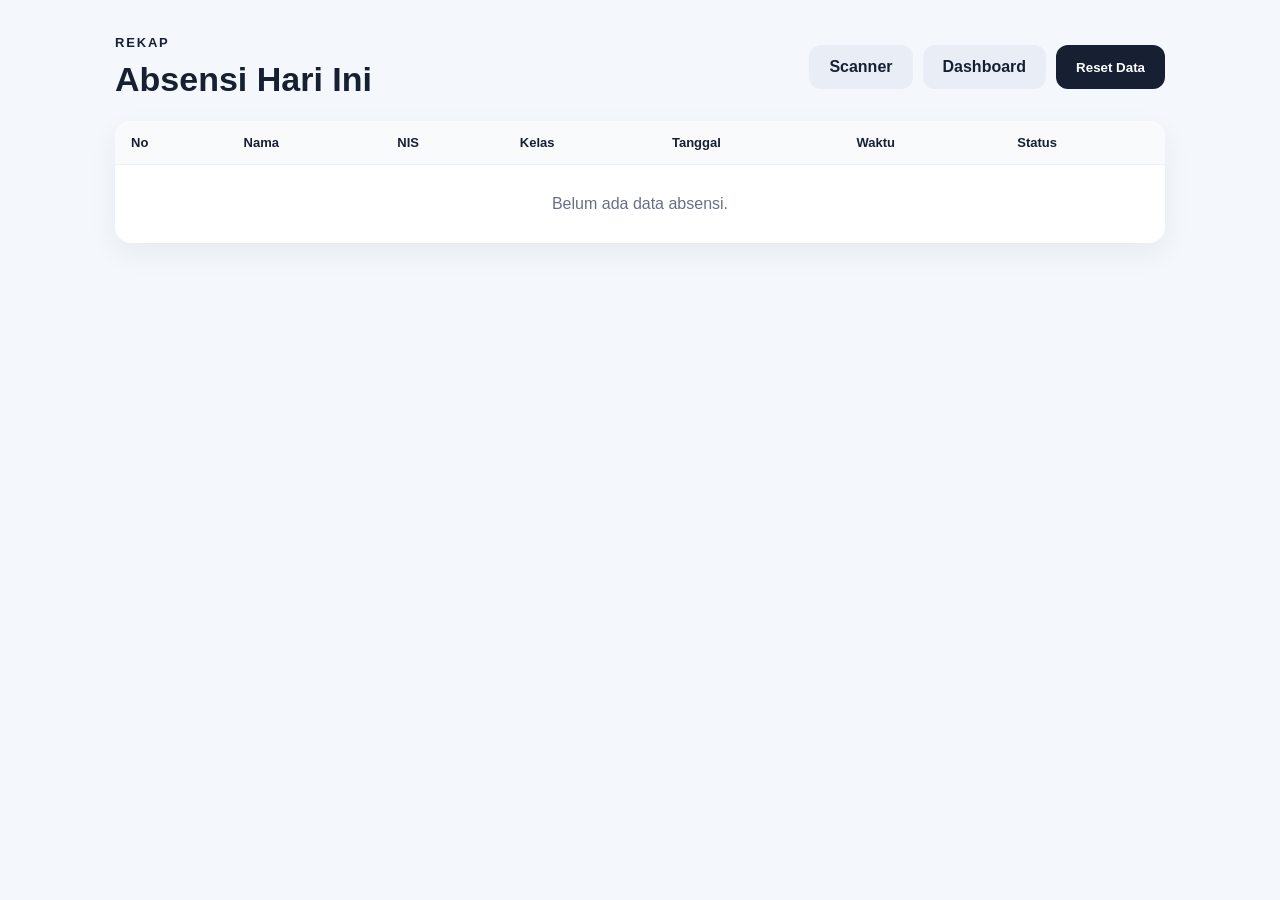
==== attendance.html @ 7885012b "feat: add attendance recap page" ====
<!DOCTYPE html>
<html lang="id">
<head>
  <meta charset="UTF-8">
  <meta name="viewport" content="width=device-width, initial-scale=1.0">
  <title>Rekap Absensi - Absensi QR</title>
  <link rel="stylesheet" href="css/style.css">
</head>
<body>
  <main class="page">
    <div class="page-header">
      <div><p class="eyebrow">REKAP</p><h1>Absensi Hari Ini</h1></div>
      <div class="actions">
        <a class="button secondary" href="scanner.html">Scanner</a>
        <a class="button secondary" href="index.html">Dashboard</a>
        <button id="clear-data" class="button" type="button">Reset Data</button>
      </div>
    </div>
    <div class="table-wrap">
      <table>
        <thead><tr><th>No</th><th>Nama</th><th>NIS</th><th>Kelas</th><th>Tanggal</th><th>Waktu</th><th>Status</th></tr></thead>
        <tbody id="attendance-body"></tbody>
      </table>
      <div id="empty" class="empty" hidden>Belum ada data absensi.</div>
    </div>
  </main>
  <script>
    const KEY = 'absensi_qr_records';
    const body = document.getElementById('attendance-body');
    const empty = document.getElementById('empty');

    function render() {
      const records = JSON.parse(localStorage.getItem(KEY) || '[]').sort((a, b) => b.id - a.id);
      body.innerHTML = '';
      empty.hidden = records.length > 0;
      records.forEach((record, index) => {
        const row = document.createElement('tr');
        row.innerHTML = `<td>${index + 1}</td><td>${record.nama}</td><td>${record.nis}</td><td>${record.kelas}</td><td>${record.tanggal}</td><td>${record.waktu}</td><td><span class="badge">${record.status}</span></td>`;
        body.appendChild(row);
      });
    }

    document.getElementById('clear-data').addEventListener('click', () => {
      if (confirm('Hapus seluruh data absensi di browser ini?')) {
        localStorage.removeItem(KEY);
        render();
      }
    });

    render();
  </script>
</body>
</html>
---- css/style.css ----
* { box-sizing: border-box; }

body {
  margin: 0;
  min-height: 100vh;
  font-family: Arial, sans-serif;
  background: #f4f7fb;
  color: #172033;
}

.container {
  width: min(980px, 92%);
  margin: 0 auto;
  min-height: 100vh;
  display: grid;
  place-items: center;
  padding: 28px 0;
}

.hero {
  width: 100%;
  padding: 42px 28px;
  background: #fff;
  border-radius: 24px;
  text-align: center;
  box-shadow: 0 16px 45px rgba(23, 32, 51, .08);
}

.eyebrow { margin: 0 0 10px; font-size: 13px; font-weight: 700; letter-spacing: .14em; }
h1 { margin: 0; font-size: clamp(34px, 7vw, 58px); }
.subtitle { margin: 16px auto 26px; max-width: 650px; color: #667085; line-height: 1.6; }

.actions { display: flex; justify-content: center; flex-wrap: wrap; gap: 10px; }
.button {
  display: inline-block;
  border: 0;
  padding: 13px 20px;
  border-radius: 12px;
  background: #172033;
  color: #fff;
  text-decoration: none;
  font-weight: 700;
  cursor: pointer;
}
.button.secondary { background: #e9eef6; color: #172033; }
.button:hover { opacity: .9; }

.scanner-card { max-width: 620px; margin: auto; }
#reader { width: min(100%, 460px); margin: 20px auto; overflow: hidden; border-radius: 16px; }
#reader video { border-radius: 16px; }

.result { margin: 14px auto 20px; padding: 13px 16px; border-radius: 12px; font-weight: 700; }
.result.info { background: #eef4ff; color: #315ea8; }
.result.success { background: #eaf8ef; color: #18733d; }
.result.warning { background: #fff6df; color: #9a6900; }
.result.error { background: #ffeded; color: #b42318; }

.back-link { display: block; margin-top: 18px; color: #667085; text-decoration: none; }

.page { width: min(1050px, 94%); margin: 0 auto; padding: 35px 0; }
.page-header { display: flex; justify-content: space-between; align-items: center; gap: 15px; margin-bottom: 22px; flex-wrap: wrap; }
.page-header h1 { font-size: 34px; }
.table-wrap { overflow-x: auto; background: #fff; border-radius: 16px; box-shadow: 0 10px 30px rgba(23,32,51,.06); }
table { width: 100%; border-collapse: collapse; }
th, td { padding: 14px 16px; text-align: left; border-bottom: 1px solid #edf0f5; }
th { background: #f8fafc; font-size: 13px; }
.badge { display: inline-block; padding: 5px 9px; border-radius: 999px; background: #eaf8ef; color: #18733d; font-size: 12px; font-weight: 700; }
.empty { padding: 30px; text-align: center; color: #667085; }

@media (max-width: 600px) {
  .hero { padding: 32px 18px; }
  th, td { padding: 11px 12px; font-size: 13px; }
}
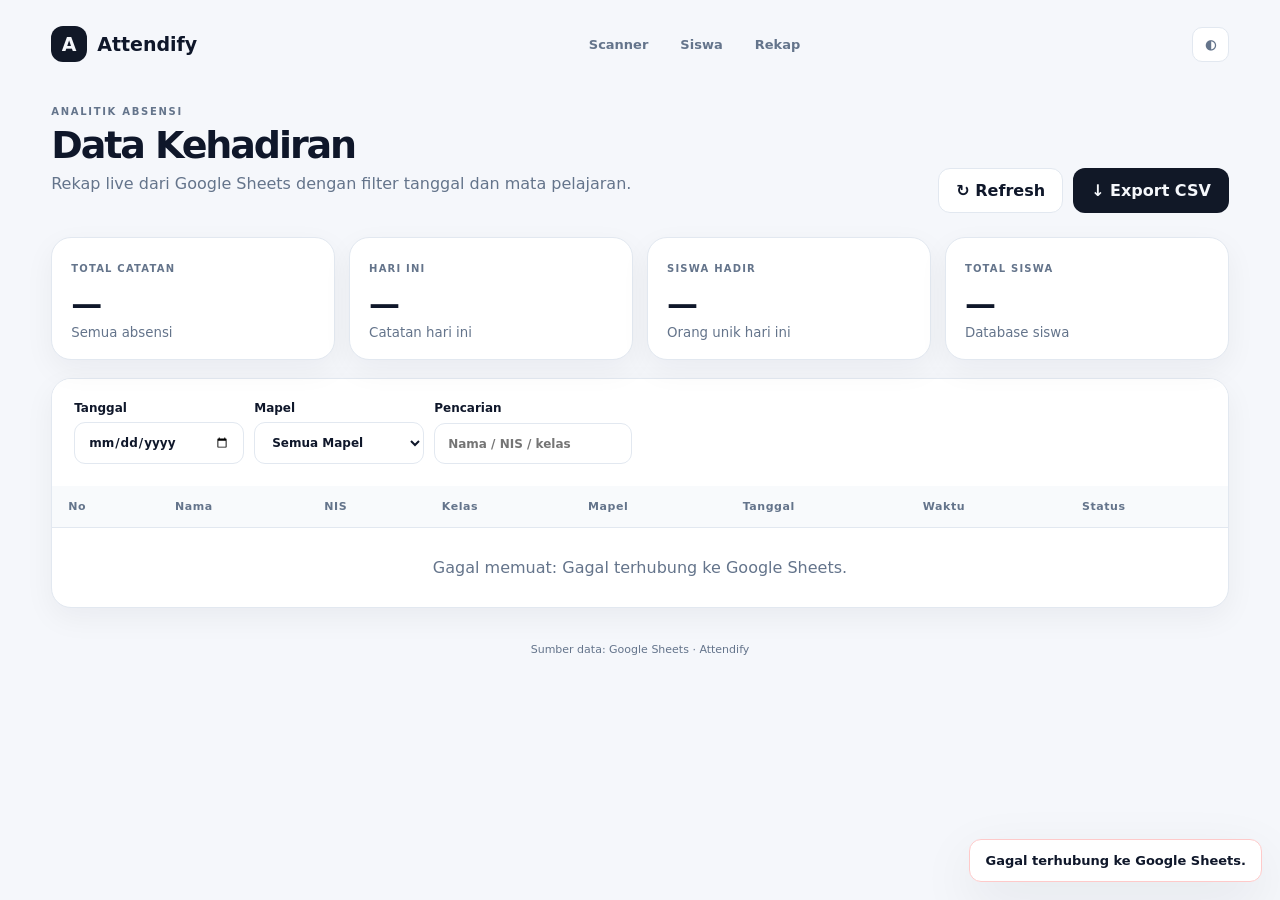
==== commit 1ee96ad3: "chore: redirect legacy attendance page to rekap" ====
--- a/attendance.html
+++ b/attendance.html
@@ -1,53 +1 @@
-<!DOCTYPE html>
-<html lang="id">
-<head>
-  <meta charset="UTF-8">
-  <meta name="viewport" content="width=device-width, initial-scale=1.0">
-  <title>Rekap Absensi - Absensi QR</title>
-  <link rel="stylesheet" href="css/style.css">
-</head>
-<body>
-  <main class="page">
-    <div class="page-header">
-      <div><p class="eyebrow">REKAP</p><h1>Absensi Hari Ini</h1></div>
-      <div class="actions">
-        <a class="button secondary" href="scanner.html">Scanner</a>
-        <a class="button secondary" href="index.html">Dashboard</a>
-        <button id="clear-data" class="button" type="button">Reset Data</button>
-      </div>
-    </div>
-    <div class="table-wrap">
-      <table>
-        <thead><tr><th>No</th><th>Nama</th><th>NIS</th><th>Kelas</th><th>Tanggal</th><th>Waktu</th><th>Status</th></tr></thead>
-        <tbody id="attendance-body"></tbody>
-      </table>
-      <div id="empty" class="empty" hidden>Belum ada data absensi.</div>
-    </div>
-  </main>
-  <script>
-    const KEY = 'absensi_qr_records';
-    const body = document.getElementById('attendance-body');
-    const empty = document.getElementById('empty');
-
-    function render() {
-      const records = JSON.parse(localStorage.getItem(KEY) || '[]').sort((a, b) => b.id - a.id);
-      body.innerHTML = '';
-      empty.hidden = records.length > 0;
-      records.forEach((record, index) => {
-        const row = document.createElement('tr');
-        row.innerHTML = `<td>${index + 1}</td><td>${record.nama}</td><td>${record.nis}</td><td>${record.kelas}</td><td>${record.tanggal}</td><td>${record.waktu}</td><td><span class="badge">${record.status}</span></td>`;
-        body.appendChild(row);
-      });
-    }
-
-    document.getElementById('clear-data').addEventListener('click', () => {
-      if (confirm('Hapus seluruh data absensi di browser ini?')) {
-        localStorage.removeItem(KEY);
-        render();
-      }
-    });
-
-    render();
-  </script>
-</body>
-</html>
+<!doctype html><html lang="id"><head><meta charset="utf-8"><meta http-equiv="refresh" content="0;url=rekap.html"><title>Rekap Absensi — Attendify</title></head><body><p>Mengalihkan ke <a href="rekap.html">Rekap Absensi</a>...</p></body></html>
